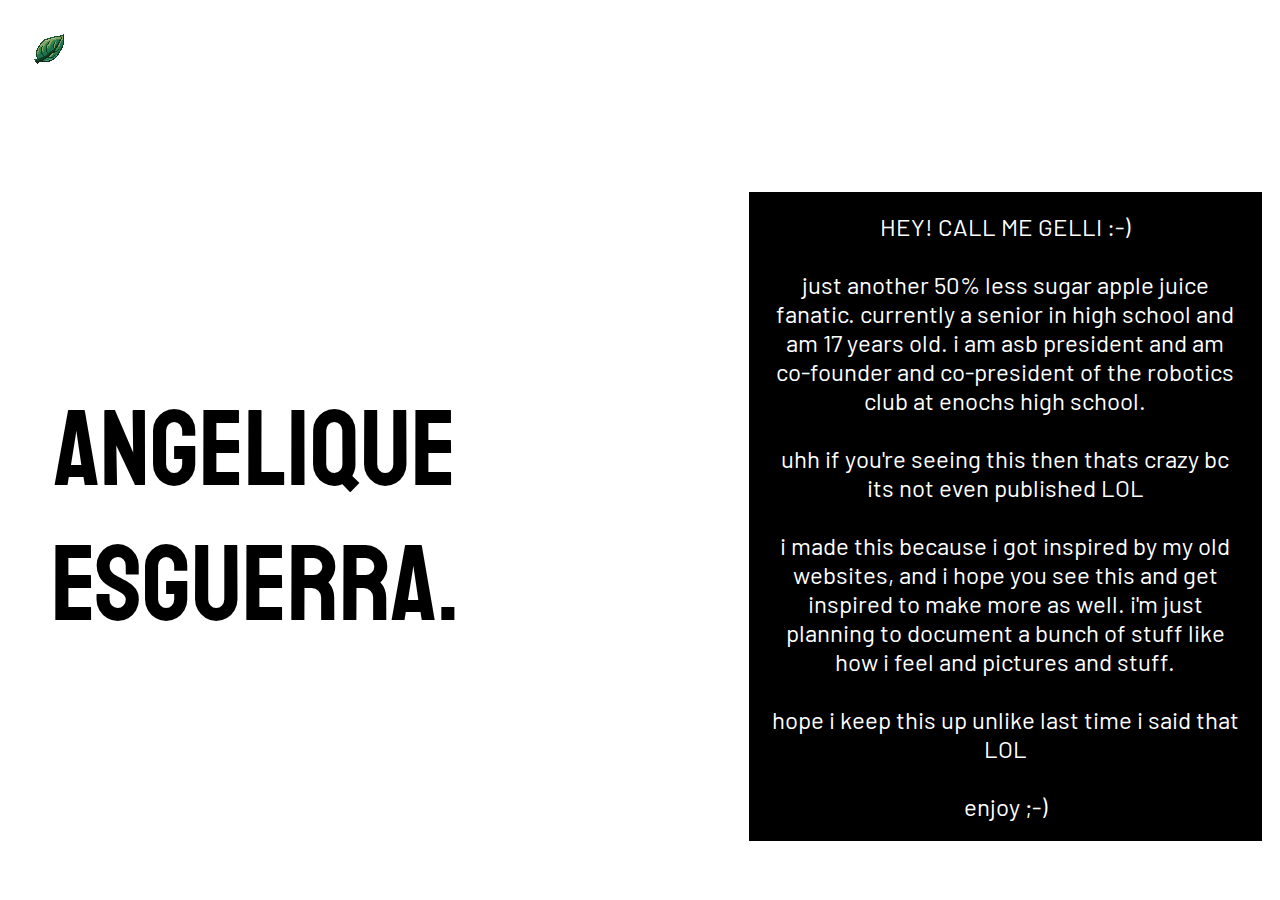
==== aboutme.html @ 425fedd5 "Add files via upload" ====
<!DOCTYPE html>
<html>
<head>

    <meta charset="utf-8" />
    <title>GelliBean</title>
    <link rel="icon" href="https://gellibean.github.io/leaf.ico">

    <link rel="stylesheet" type="text/css" href="aboutme.css" />
    <link rel="stylesheet" type="text/css" href="general.css" />
    
    <!--IMPORT FONTS-->
    <style>
        @import url('https://fonts.googleapis.com/css?family=Barlow');
        @import url('https://fonts.googleapis.com/css?family=Staatliches')
    </style>

</head>

<body>
    
    <!--BACKGROUND IMAGE-->
    <div id="bg-image"></div>
    
    <!--HEADER / NAVIGATION BAR-->
    <div id="full-header">
    <div id="header">
        <table class="heading">
            <!--LOGO-->
            <tr>
                <div id="logo">
                <td>
                    <img src="https://gellibean.github.io/leaf.png">
                </td>
                <td style="font-family: 'Staatliches', cursive; font-size: 32px;">
                    <a href="index.html">
                    <b>gelli</b>belli
                    </a>
                </td>
                </div>
            
            <!--NAVIGATION BUTTONS-->
            <td style="padding-left: 85px; padding-right: 25px;"><a href="">JOURNAL ENTRIES</a></td>
            <td style="padding-left: 25px; padding-right: 25px;"><a href="">MY PICTURES</a></td>
            <td style="padding-left: 25px; padding-right: 25px;"><a href="">ABOUT ME</a></td>
            </tr>
        </table>
    
    </div>
    </div>
    
    <!--INFORMATION-->
    <div id="info">
        <table id="about-me-table">
            <tr>
                <td style="left: 10%; height: 70%; width: 30%; font-family: 'Staatliches', cursive; font-size: 108px; color: black;">
                    <p style="background: white; width: 70%;">Angelique Esguerra.</p>
                </td>

                <td style="left: 55%; height: 70%; width: 30%;">
                    <p style=" background-color: black; color: white; width: 80%; float: right; font-size: 24px; height: 100%; padding: 20px;">HEY! CALL ME GELLI :-)<br><br>just another 50% less sugar apple juice fanatic. currently a senior in high school and am 17 years old. i am asb president and am co-founder and co-president of the robotics club at enochs high school.<br><br>uhh if you're seeing this then thats crazy bc its not even published LOL<br><br>i made this because i got inspired by my old websites, and i hope you see this and get inspired to make more as well. i'm just planning to document a bunch of stuff like how i feel and pictures and stuff.<br><br>hope i keep this up unlike last time i said that LOL<br><br> enjoy ;-)</p>
                </td>
            </tr>
        </table>
    </div>
    
    <!--FOOTER-->
    <div id="my-footer">
        created by angelique esguerra. 2019. 
    </div>
    
</body>
    
</html>
---- aboutme.css ----
#bg-image{
    width: 100%;
    height: 100%;
    position: absolute;
    background-image: url("images/me_far.JPG");
    background-size: cover;
    margin: 0px;
    z-index: 0;
}

#about-me-table{
    width:100%;
    height: 70%;
    top: 150px;
    text-align: center;
    color: var(--secondary-color);
}
---- general.css ----
/* fonts used -
font-family: 'Staatliches', cursive;
font-family: 'Barlow', sans-serif; */

:root{
    --main-color: black;
    --secondary-color: white;
    --third-color:;
    
    --background-color: darkslategray;
}

table{
    padding: 15px;
    padding-left: 30px;
    height: 100px;
    position: absolute;
}

#full-header{
    width: 100%;
    /*background-image: linear-gradient(to top, rgba(255,0,0,0), rgba(23,33,23,33));*/
}

td a {
    
}

td a:link{
    text-decoration: none;
    color: var(--secondary-color);
}

td a:visited{
    text-decoration: none;
    color: var(--secondary-color);
}

td a:hover{
    text-decoration: none;
    color: var(--secondary-color);
    font-size: 125%;
}

td a:active{
    text-decoration: none;
    color: var(--secondary-color);
}

body{
    margin: 0px;
    padding: 0px;
    font-family: 'Barlow', sans-serif;
}

#my-footer{
    font-size: 10px;
    bottom: 2%;
    width: 100%;
    text-align: center;
    position: absolute;
    color: var(--secondary-color);
}
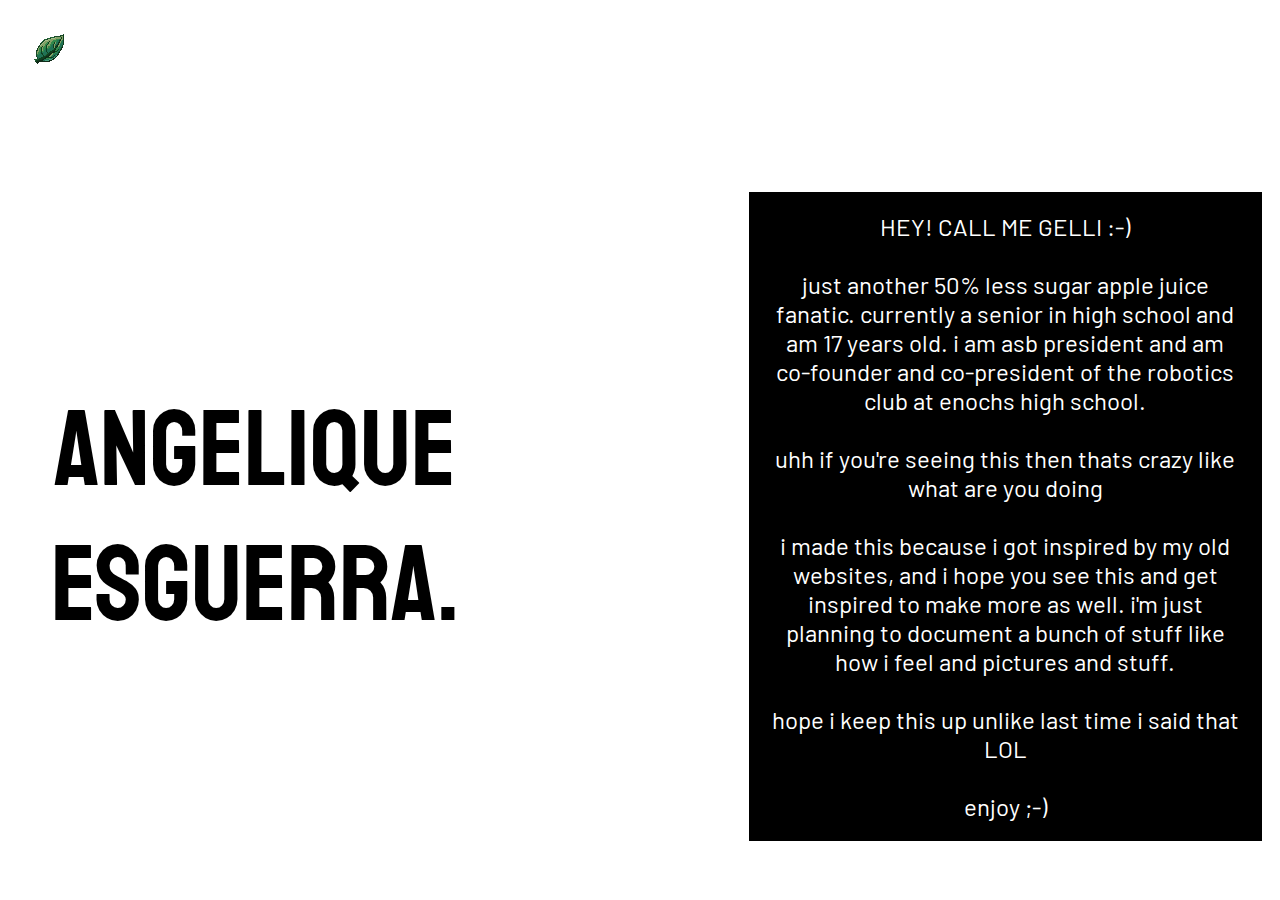
==== commit e4386434: "Add files via upload" ====
--- a/aboutme.html
+++ b/aboutme.html
@@ -40,9 +40,9 @@
                 </div>
             
             <!--NAVIGATION BUTTONS-->
-            <td style="padding-left: 85px; padding-right: 25px;"><a href="">JOURNAL ENTRIES</a></td>
-            <td style="padding-left: 25px; padding-right: 25px;"><a href="">MY PICTURES</a></td>
-            <td style="padding-left: 25px; padding-right: 25px;"><a href="">ABOUT ME</a></td>
+            <td style="padding-left: 85px; padding-right: 25px;"><a href="journal.html">JOURNAL ENTRIES</a></td>
+            <td style="padding-left: 25px; padding-right: 25px;"><a href="pictures.html">MY PICTURES</a></td>
+            <td style="padding-left: 25px; padding-right: 25px;"><a href="aboutme.html">ABOUT ME</a></td>
             </tr>
         </table>
     
@@ -58,7 +58,7 @@
                 </td>
 
                 <td style="left: 55%; height: 70%; width: 30%;">
-                    <p style=" background-color: black; color: white; width: 80%; float: right; font-size: 24px; height: 100%; padding: 20px;">HEY! CALL ME GELLI :-)<br><br>just another 50% less sugar apple juice fanatic. currently a senior in high school and am 17 years old. i am asb president and am co-founder and co-president of the robotics club at enochs high school.<br><br>uhh if you're seeing this then thats crazy bc its not even published LOL<br><br>i made this because i got inspired by my old websites, and i hope you see this and get inspired to make more as well. i'm just planning to document a bunch of stuff like how i feel and pictures and stuff.<br><br>hope i keep this up unlike last time i said that LOL<br><br> enjoy ;-)</p>
+                    <p style=" background-color: black; color: white; width: 80%; float: right; font-size: 24px; height: 100%; padding: 20px;">HEY! CALL ME GELLI :-)<br><br>just another 50% less sugar apple juice fanatic. currently a senior in high school and am 17 years old. i am asb president and am co-founder and co-president of the robotics club at enochs high school.<br><br>uhh if you're seeing this then thats crazy like what are you doing<br><br>i made this because i got inspired by my old websites, and i hope you see this and get inspired to make more as well. i'm just planning to document a bunch of stuff like how i feel and pictures and stuff.<br><br>hope i keep this up unlike last time i said that LOL<br><br> enjoy ;-)</p>
                 </td>
             </tr>
         </table>
@@ -66,7 +66,7 @@
     
     <!--FOOTER-->
     <div id="my-footer">
-        created by angelique esguerra. 2019. 
+        created by gelli. 2019. 
     </div>
     
 </body>
--- a/aboutme.css
+++ b/aboutme.css
@@ -2,7 +2,7 @@
     width: 100%;
     height: 100%;
     position: absolute;
-    background-image: url("images/me_far.JPG");
+    background-image: url("https://github.com/gellibean/gellibean.github.io/blob/master/me_far.JPG?raw=true");
     background-size: cover;
     margin: 0px;
     z-index: 0;
